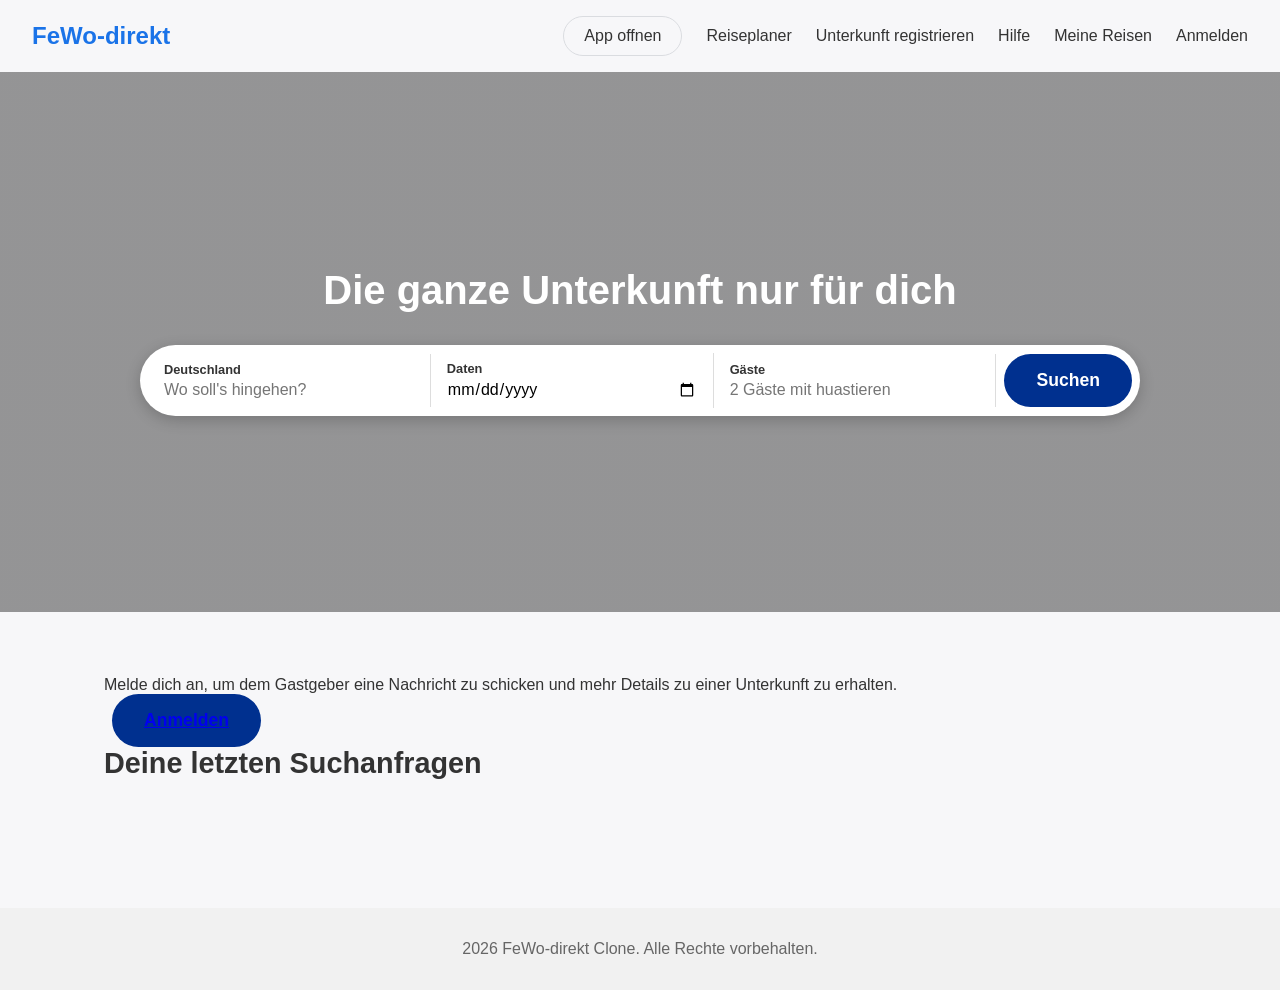
==== index.html @ 166aeb9d "Adjustment on the main" ====
<!DOCTYPE html>
<html lang="en">
<head>
    <meta charset="UTF-8">
    <meta name="viewport" content="width=device-width, initial-scale=1.0">
    <title>Front Page</title>
    <link rel="stylesheet" href="webpage.css">

</head>
<body>
    <nav class="navbar">
        <div class="logo">
            <h2>FeWo-direkt</h2>
            </div>
        <div class="nav-links">
            <div class="pin"><button class="signup-btn"><a href="#">App offnen</a></button></div>
            <a href="#">Reiseplaner</a>
            <a href="#">Unterkunft registrieren</a>
            <a href="#">Hilfe</a>
            <a href="#">Meine Reisen</a>
            <a href="#">Anmelden</a>
        </div>
    </nav>
    <header class="hero">
        <div class="hero-content">
            <h1>Die ganze Unterkunft nur für dich</h1>
            <form class="search-bar">
                 <div class="search-field">
                    <label>Deutschland</label>
                    <input type="text" placeholder="Wo soll's hingehen?">
                </div>
                <div class="search-field">
                    <label>Daten</label>
                    <input type="date">
                </div>
                <div class="search-field">
                    <label>Gäste</label>
                    <input type="text" placeholder="2 Gäste mit huastieren">
                </div>
                <button type="submit" class="search-btn">Suchen</button>
                 
            </form>
        </div>
    </header>
    <main class="content">
        <div class="message-bar">
            <p>Melde dich an, um dem Gastgeber eine Nachricht zu schicken und mehr Details zu einer Unterkunft zu erhalten.</p>
            <button class="search-btn"><a href="#">Anmelden</a></button>
        </div>
        <h2>Deine letzten Suchanfragen</h2>

    </main>
    <footer class="footer">
        <p>2026 FeWo-direkt Clone. Alle Rechte vorbehalten.</p>
    </footer>
        
</body>
</html>
---- webpage.css ----
*{
    margin: 0;
    padding: 0;
    box-sizing: border-box;
    font-family: 'Segoie UI', 'Segoe UI', Tahoma, Geneva, Verdana, sans-serif;
}
body {
    background-color: #f7f7f9;
    color: #333;
}
.navbar {
    display: flex;
    justify-content: space-between;
    align-items: center;
    padding: 1rem 2rem;
    background-color: var(--bg-white);
    position: sticky;
    top: 0;
    z-index: 100;
}
:root{
    --primary-green: #499dad;
    --light-green: #e6f4ea;
    --white: #ffffff;
    --off-white: #f4f4f4;
}
.logo h2 {
    color: #1a73e8; /* Standard brand blue */
    font-size: 1.5rem;
    font-weight: bold;
}
.nav-links {
    display: flex;
    align-items: center;
    gap: 1.5rem;
}
.nav-links a {
    text-decoration: none;
    color: #333;
    font-weight: 500;
    transition: color 0.3s;
}

.signup-btn {
    display: inline-flex;
    align-items: center;
    gap: 12px;
    padding: 10px 20px;
    background-color: transparent;
    color: #1a73e8;
    border: 1px solid #dadce0;
    border-radius: 50px;
    font-family: 'Roboto', sans-serif;
    font-size: 16px;
    font-weight: 500;
    cursor: pointer;
    transition: background-color 0.3s, box-shadow 0.3s;

}
.pin{
   color:#1a73e8;
}
.signup-btn:hover {
    background-color: #f8f9fa;
    border-color:#d2e3fc;
    
    
}
.hero {
    height: 60vh;
    min-height: 400px;
    background-image: linear-gradient(rgba(0, 0, 0, 0.4), rgba(0, 0, 0, 0.4)), url('https://images.unsplash.com/photo-1476514525535-07fb3b4ae5f1?auto=format&fit=crop&w=1600&q=80');
    background-size: cover;
    background-position: center;
    display: flex;
    justify-content: center;
    align-items: center;
    padding: 0 5%;
}
.hero-content {
    width: 100%;
    max-width: 1000px;
    text-align: center;
}
.hero-content h1 {
    color: white;
    font-size: 2.5rem;
    margin-bottom: 2rem;
}
.search-bar {
    display: flex;
    background: white;
    padding: 0.5rem;
    border-radius: 40px;
    box-shadow: 0 4px 15px rgba(0,0,0,0.2);
    align-items: center;
    flex-wrap: wrap; /* Helps with responsiveness */
}
.search-field {
    flex: 1;
    display: flex;
    flex-direction: column;
    padding: 0.5rem 1rem;
    border-right: 1px solid #ddd;
    text-align: left;
}
.search-field:nth-child(4) {
    border-right: none;
}
.search-field label {
    font-size: 0.8rem;
    font-weight: bold;
    margin-bottom: 0.2rem;
}
.search-field input {
    border: none;
    outline: none;
    font-size: 1rem;
    background: transparent;
}
.search-btn {
    background-color: #00308F;
    color: white;
    border: none;
    padding: 1rem 2rem;
    border-radius: 30px;
    cursor: pointer;
    font-size: 1.1rem;
    font-weight: bold;
    margin-left: 0.5rem;
}
.search-btn:hover {
    background-color: #002060;
}
.content {
    padding: 4rem 5%;
    max-width: 1200px;
    margin: auto;
}
.content h2 {
    margin-bottom: 2rem;
    font-size: 1.8rem;
}
.grid-container {
    display: grid;
    grid-template-columns: repeat(auto-fit, minmax(250px, 1fr));
    gap: 1.5rem;
}
.card {
    background: white;
    border-radius: 12px;
    overflow: hidden;
    box-shadow: 0 4px 8px rgba(0,0,0,0.1);
    transition: transform 0.3s, box-shadow 0.3s;
    cursor: pointer;
}
.card:hover {
    transform: translateY(-5px);
    box-shadow: 0 8px 16px rgba(0,0,0,0.2);
}
.card img {
    width: 100%;
    height: 180px;
    object-fit: cover;
}
.card-info {
    padding: 1rem;
}
.card-info h3 {
    font-size: 1.2rem;
    margin-bottom: 0.3rem;
}
.card-info p {
    color: #666;
    font-size: 0.9rem;
}
.footer {
    text-align: center;
    padding: 2rem;
    background-color: #f1f1f1;
    color: #666;
    margin-top: 2rem;
}
.footer a {
    color: #00308F;
    text-decoration: none;
    font-weight: bold;
}
.message-bar{

}
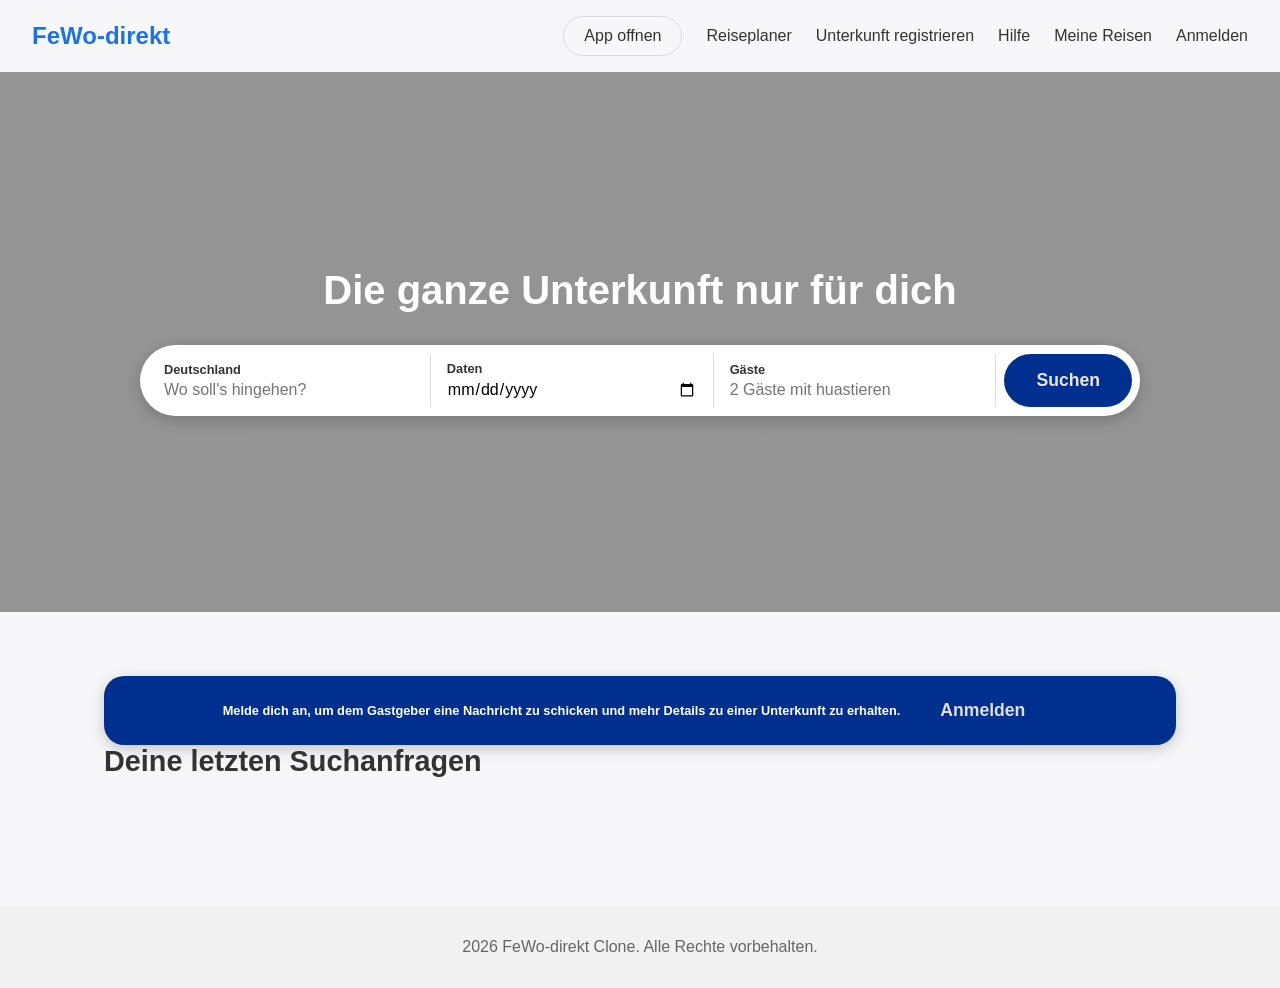
==== commit d1d4d6a4: "changes on the message bar" ====
--- a/index.html
+++ b/index.html
@@ -44,8 +44,8 @@
     </header>
     <main class="content">
         <div class="message-bar">
-            <p>Melde dich an, um dem Gastgeber eine Nachricht zu schicken und mehr Details zu einer Unterkunft zu erhalten.</p>
-            <button class="search-btn"><a href="#">Anmelden</a></button>
+            <p><b>Melde dich an, um dem Gastgeber eine Nachricht zu schicken und mehr Details zu einer Unterkunft zu erhalten.</b></p>
+            <button class="message-btn">Anmelden</button>
         </div>
         <h2>Deine letzten Suchanfragen</h2>
 
--- a/webpage.css
+++ b/webpage.css
@@ -14,18 +14,11 @@
     align-items: center;
     padding: 1rem 2rem;
     background-color: var(--bg-white);
-    position: sticky;
     top: 0;
     z-index: 100;
 }
-:root{
-    --primary-green: #499dad;
-    --light-green: #e6f4ea;
-    --white: #ffffff;
-    --off-white: #f4f4f4;
-}
 .logo h2 {
-    color: #1a73e8; /* Standard brand blue */
+    color: #1a73e8; 
     font-size: 1.5rem;
     font-weight: bold;
 }
@@ -62,9 +55,7 @@
 }
 .signup-btn:hover {
     background-color: #f8f9fa;
-    border-color:#d2e3fc;
-    
-    
+    border-color:#d2e3fc; 
 }
 .hero {
     height: 60vh;
@@ -94,7 +85,7 @@
     border-radius: 40px;
     box-shadow: 0 4px 15px rgba(0,0,0,0.2);
     align-items: center;
-    flex-wrap: wrap; /* Helps with responsiveness */
+    flex-wrap: wrap; 
 }
 .search-field {
     flex: 1;
@@ -120,7 +111,7 @@
 }
 .search-btn {
     background-color: #00308F;
-    color: white;
+    color: rgb(236, 229, 229);
     border: none;
     padding: 1rem 2rem;
     border-radius: 30px;
@@ -141,39 +132,6 @@
     margin-bottom: 2rem;
     font-size: 1.8rem;
 }
-.grid-container {
-    display: grid;
-    grid-template-columns: repeat(auto-fit, minmax(250px, 1fr));
-    gap: 1.5rem;
-}
-.card {
-    background: white;
-    border-radius: 12px;
-    overflow: hidden;
-    box-shadow: 0 4px 8px rgba(0,0,0,0.1);
-    transition: transform 0.3s, box-shadow 0.3s;
-    cursor: pointer;
-}
-.card:hover {
-    transform: translateY(-5px);
-    box-shadow: 0 8px 16px rgba(0,0,0,0.2);
-}
-.card img {
-    width: 100%;
-    height: 180px;
-    object-fit: cover;
-}
-.card-info {
-    padding: 1rem;
-}
-.card-info h3 {
-    font-size: 1.2rem;
-    margin-bottom: 0.3rem;
-}
-.card-info p {
-    color: #666;
-    font-size: 0.9rem;
-}
 .footer {
     text-align: center;
     padding: 2rem;
@@ -181,11 +139,32 @@
     color: #666;
     margin-top: 2rem;
 }
-.footer a {
-    color: #00308F;
-    text-decoration: none;
+
+.message-bar{
+    display: flex;
+    background: #00308F;
+    padding: 0.5rem 1rem;
+    border-radius: 20px;
+    box-shadow: 0 4px 15px rgba(0,0,0,0.2);
+    align-items: center;
+    justify-content: center;
+    color: white;
+    font-size: 0.8rem;
     font-weight: bold;
-}
-.message-bar{
 
 }
+.message-btn{
+    background-color: #00308F;
+    color: rgb(223, 221, 221);
+    border: none;
+    padding: 1rem 2rem;
+    border-radius: 30px;
+    cursor: pointer;
+    font-size: 1.1rem;
+    font-weight: bold;
+    margin-left: 0.5rem;
+}
+.message-btn:hover {
+    background-color: #6077a7;
+}
+
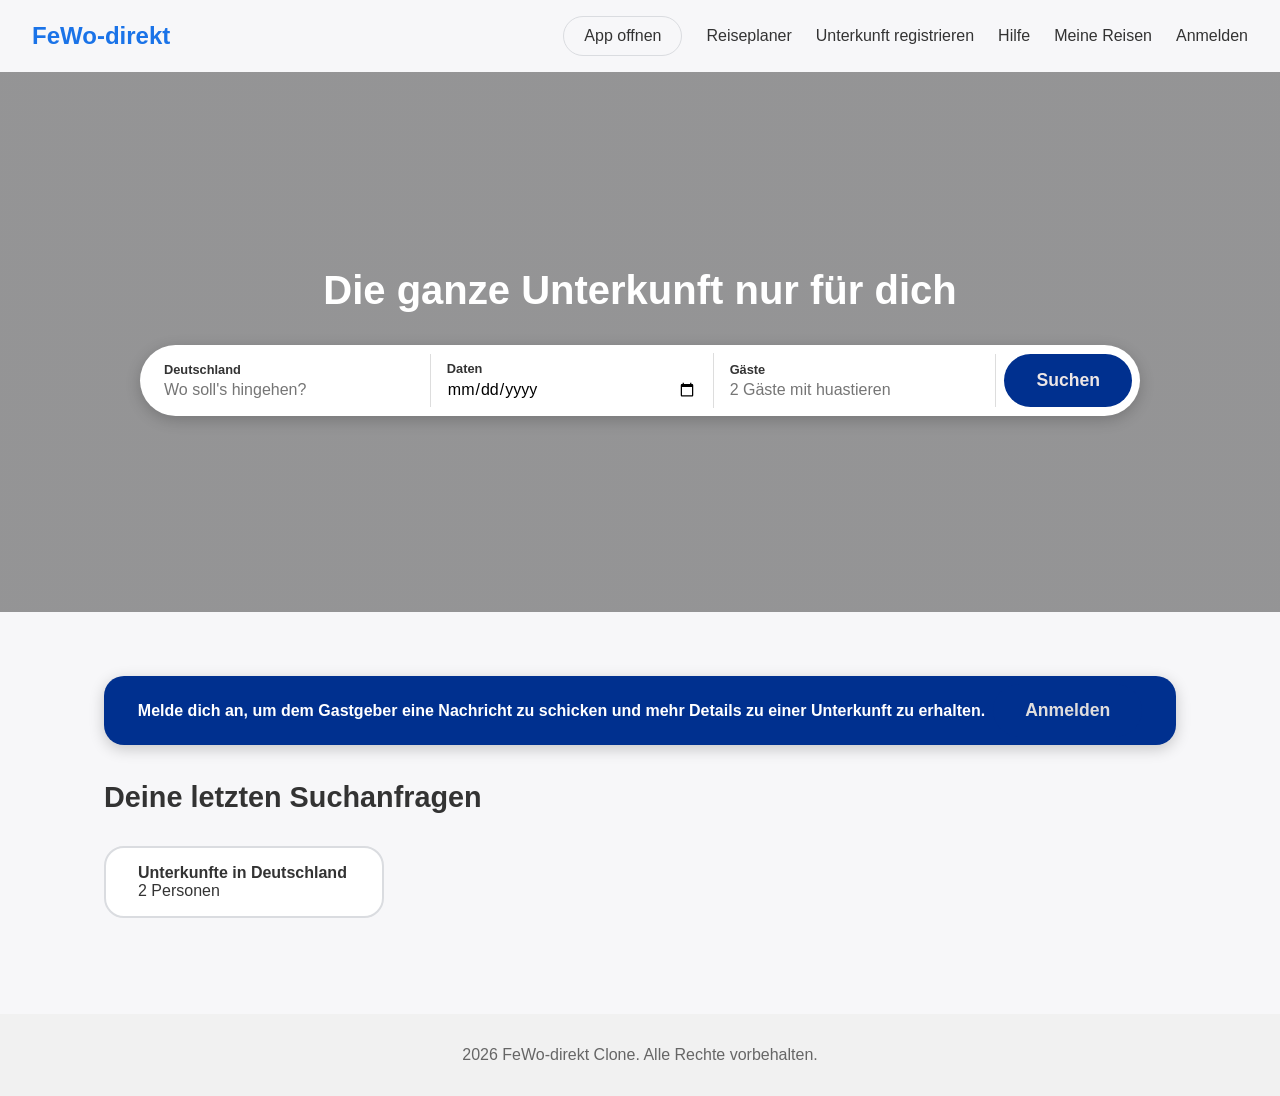
==== commit ec0bc48a: "Html/css project" ====
--- a/index.html
+++ b/index.html
@@ -47,8 +47,12 @@
             <p><b>Melde dich an, um dem Gastgeber eine Nachricht zu schicken und mehr Details zu einer Unterkunft zu erhalten.</b></p>
             <button class="message-btn">Anmelden</button>
         </div>
-        <h2>Deine letzten Suchanfragen</h2>
-
+        <br>
+       <br>
+       <h2>Deine letzten Suchanfragen</h2>
+       <div class="message2-bar">
+        <p><b> Unterkunfte in Deutschland </b><br> 2 Personen </b></p>
+       </div>
     </main>
     <footer class="footer">
         <p>2026 FeWo-direkt Clone. Alle Rechte vorbehalten.</p>
--- a/webpage.css
+++ b/webpage.css
@@ -149,7 +149,7 @@
     align-items: center;
     justify-content: center;
     color: white;
-    font-size: 0.8rem;
+    font-size: 1rem;
     font-weight: bold;
 
 }
@@ -167,4 +167,12 @@
 .message-btn:hover {
     background-color: #6077a7;
 }
+.message2-bar{
+    width: 280px;
+    background-color: rgb(255, 255, 255);
+    padding: 1rem 2rem;
+    border-radius: 20px;
+    margin-top: 2rem;
+    border: 2px solid #dadce0;
+}
 
